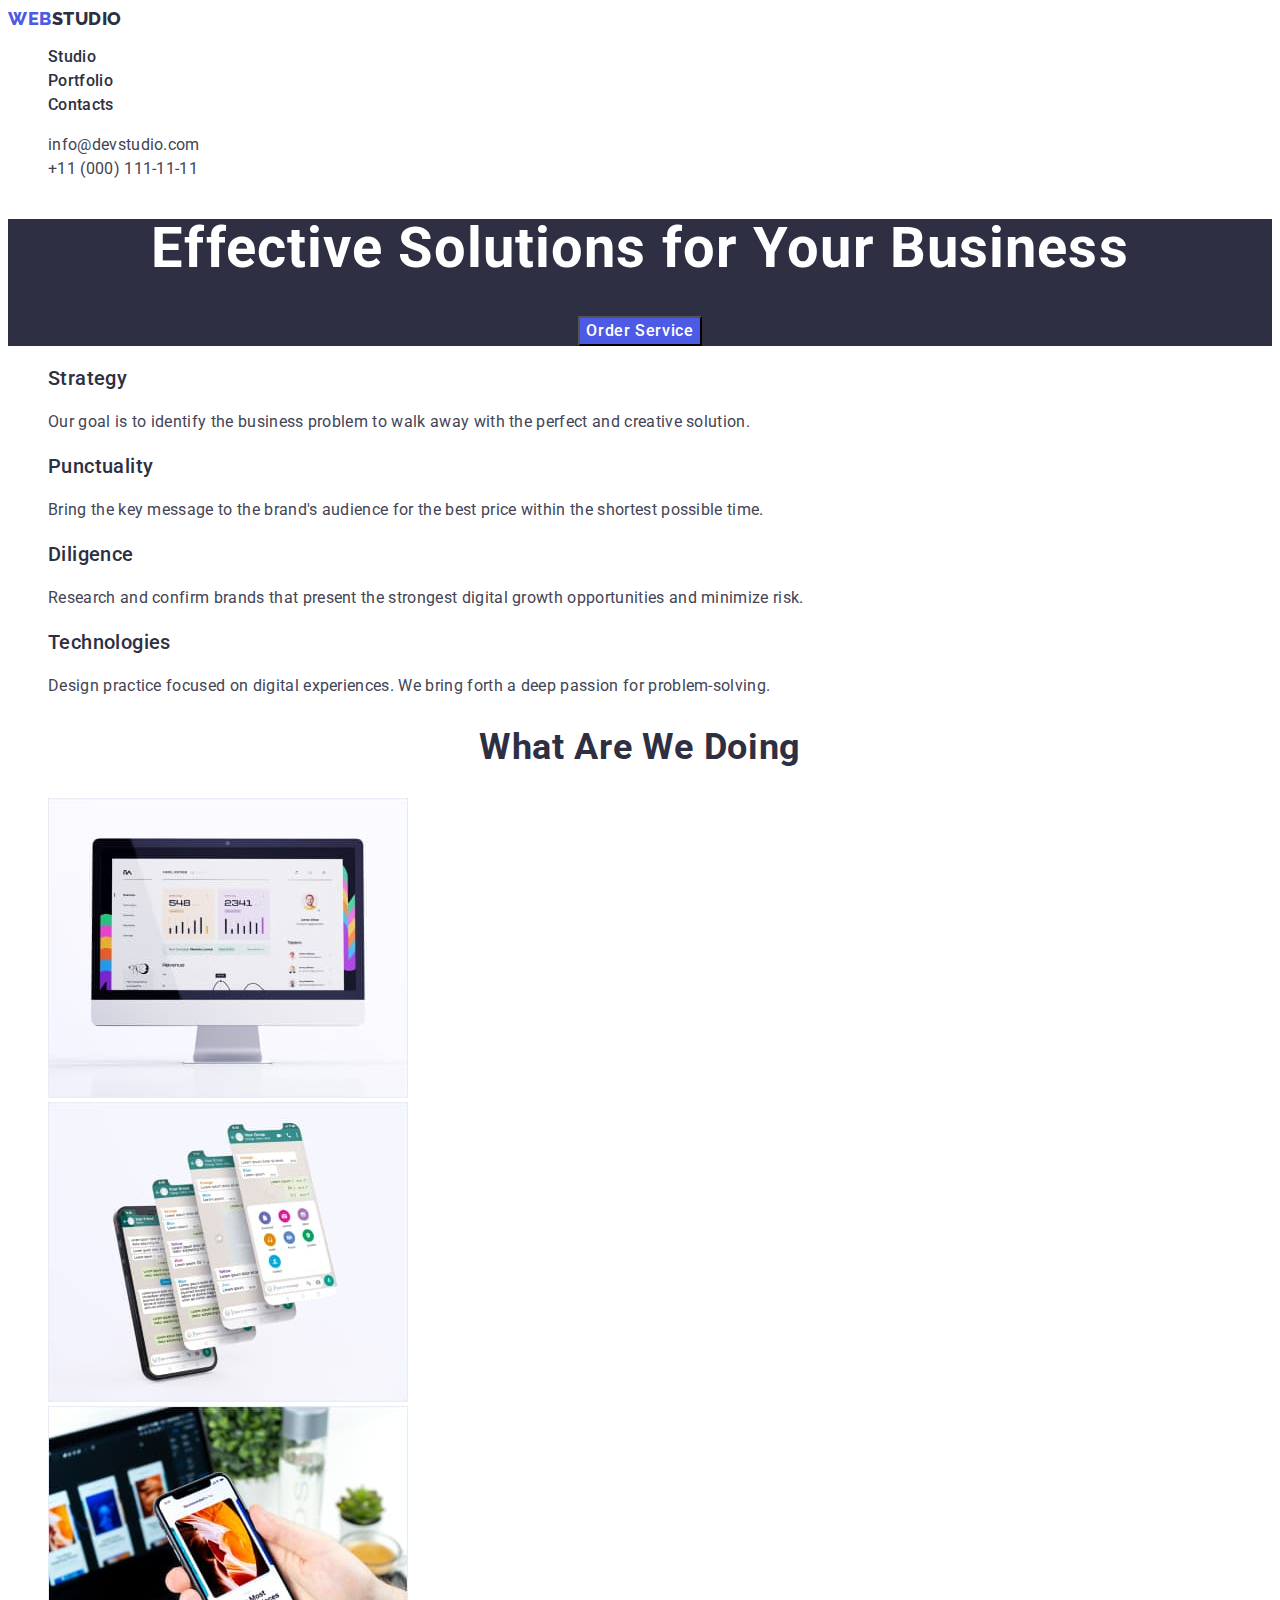
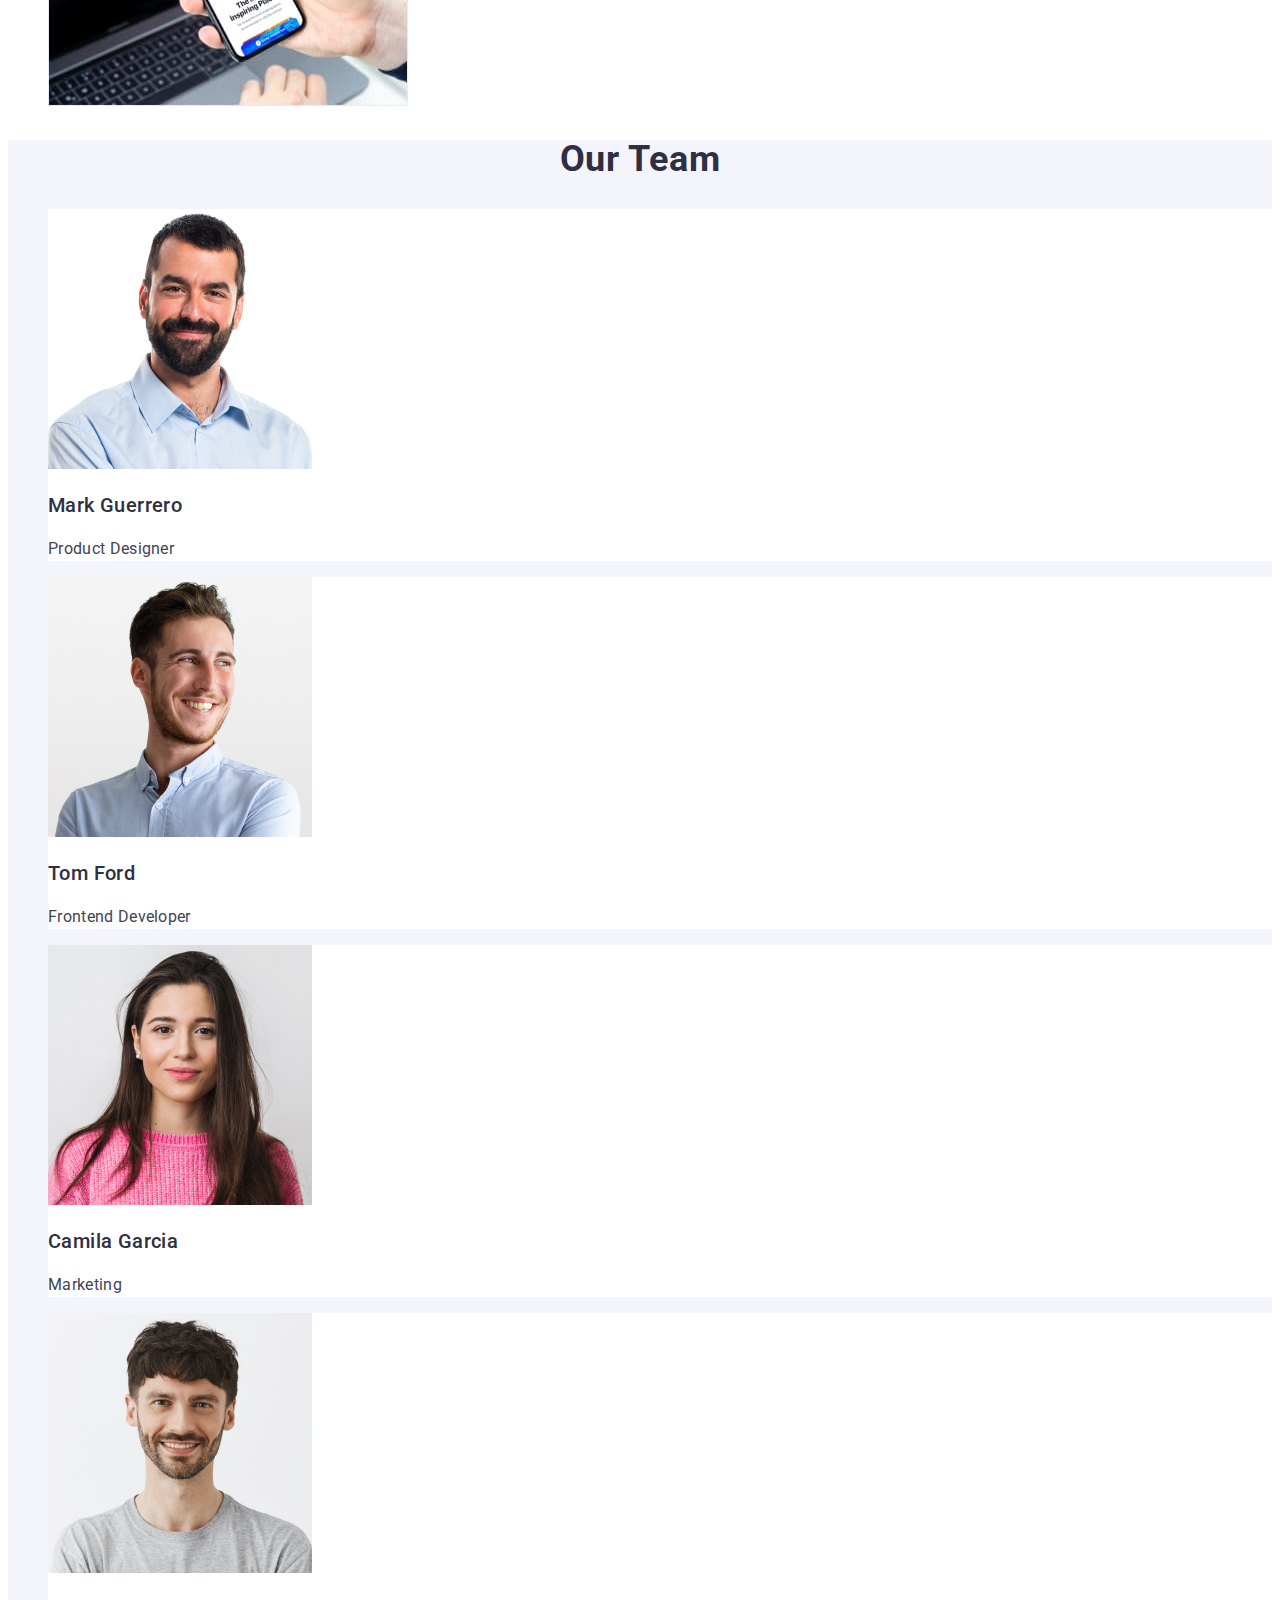
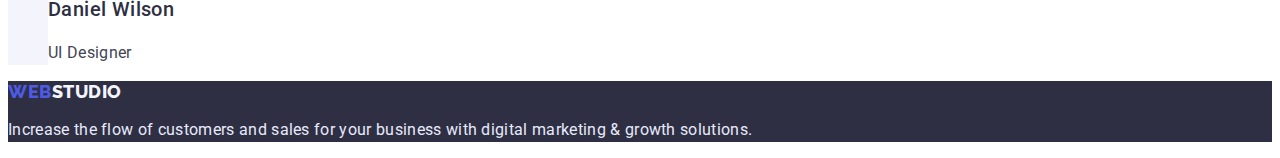
==== index.html @ 77f9d0ae "Initial commit" ====
<!DOCTYPE html>
<html lang="en">
  <head>
    <meta charset="UTF-8" />
    <meta http-equiv="X-UA-Compatible" content="IE=edge" />
    <meta name="viewport" content="width=device-width, initial-scale=1.0" />
    <title>WebStudio</title>
    <link rel="stylesheet" href="./css/styles.css" />
    <link rel="preconnect" href="https://fonts.googleapis.com" />
    <link rel="preconnect" href="https://fonts.gstatic.com" crossorigin />
    <link
      href="https://fonts.googleapis.com/css2?family=Raleway:wght@800&family=Roboto:wght@400;500;700;900&display=swap"
      rel="stylesheet"
    />
  </head>
  <body>
    <!-- Top line -->
    <header>
      <nav>
        <a href="./index.html" class="logo link"
          >Web<span class="decoration-color">Studio</span></a
        >
        <ul class="site-nav list">
          <li><a href="./index.html" class="link">Studio</a></li>
          <li>
            <a href="./portfolio.html" class="link">Portfolio</a>
          </li>
          <li><a href="" class="link">Contacts</a></li>
        </ul>
      </nav>
      <address class="contact">
        <ul class="contact-items list">
          <li>
            <a href="mailto:info@devstudio.com" class="contact-list link"
              >info@devstudio.com</a
            >
          </li>
          <li>
            <a href="tel:+110001111111" class="contact-list link"
              >+11 (000) 111-11-11</a
            >
          </li>
        </ul>
      </address>
    </header>
    <main>
      <!-- hero image -->
      <section class="hero-image">
        <h1 class="hero-text">Effective Solutions for Your Business</h1>
        <button type="button" class="button">Order Service</button>
      </section>
      <!-- Section 1 -->
      <section class="features">
        <h2 class="section-title" hidden>Features</h2>
        <ul class="list">
          <li>
            <h3 class="description-title">Strategy</h3>
            <p class="text">
              Our goal is to identify the business problem to walk away with the
              perfect and creative solution.
            </p>
          </li>
          <li>
            <h3 class="description-title">Punctuality</h3>
            <p class="text">
              Bring the key message to the brand's audience for the best price
              within the shortest possible time.
            </p>
          </li>
          <li>
            <h3 class="description-title">Diligence</h3>
            <p class="text">
              Research and confirm brands that present the strongest digital
              growth opportunities and minimize risk.
            </p>
          </li>
          <li>
            <h3 class="description-title">Technologies</h3>
            <p class="text">
              Design practice focused on digital experiences. We bring forth a
              deep passion for problem-solving.
            </p>
          </li>
        </ul>
      </section>
      <!-- Section 2 -->
      <section class="our-job">
        <h2 class="section-title">What are we doing</h2>
        <ul class="list">
          <li>
            <img src="./images/img1.jpg" alt="monitor screen" width="360" />
          </li>
          <li>
            <img src="./images/img2.jpg" alt="mobile tel screens" width="360" />
          </li>
          <li>
            <img src="./images/img3.jpg" alt="telephone in hand" width="360" />
          </li>
        </ul>
      </section>
      <!-- Section 3 -->
      <section class="our-team-section">
        <h2 class="section-title">Our Team</h2>
        <ul class="list">
          <li class="team-list-item">
            <img src="./images/team1.jpg" alt="Product Designer" width="264" />
            <h3 class="description-title">Mark Guerrero</h3>
            <p class="text">Product Designer</p>
          </li>
          <li class="team-list-item">
            <img
              src="./images/team2.jpg"
              alt="Frontend Developer"
              width="264"
            />
            <h3 class="description-title">Tom Ford</h3>
            <p class="text">Frontend Developer</p>
          </li>
          <li class="team-list-item">
            <img src="./images/team3.jpg" alt="Marketing" width="264" />
            <h3 class="description-title">Camila Garcia</h3>
            <p class="text">Marketing</p>
          </li>
          <li class="team-list-item">
            <img src="./images/team4.jpg" alt="UI Designer" width="264" />
            <h3 class="description-title">Daniel Wilson</h3>
            <p class="text">UI Designer</p>
          </li>
        </ul>
      </section>
    </main>
    <!-- Footer -->
    <footer class="footer">
      <a href="./index.html" class="logo link"
        >Web<span class="decoration-color-footer">Studio</span></a
      >
      <p class="footer-text">
        Increase the flow of customers and sales for your business with digital
        marketing & growth solutions.
      </p>
    </footer>
  </body>
</html>
---- css/styles.css ----
:root {
  --primery-text-color: #434455;
  --title-text-color: #2e2f42;
  --main-beckground-color: #e5e5e5;
  --dark-beckground-color: #2e2f42;
  --primery-brand: #4d5ae5;
  --accent: #e7e9fc;
  --white: #ffffff;
  --light: #f4f4fd;
  --pressed: #404bbf;
}

body {
  background-color: var(--white);
  color: var(--primery-text-color);
  font-family: "Roboto", sans-serif;
  font-size: 16px;
}

.list {
  list-style: none;
}

.link {
  text-decoration: none;
}

.text {
  color: var(--primery-text-color);
  line-height: 1.5;
  letter-spacing: 0.02em;
}

/* header */
.logo {
  font-family: "Raleway", sans-serif;
  font-style: normal;
  font-weight: 800;
  font-size: 18px;
  line-height: 1.17;
  letter-spacing: 0.03em;
  text-transform: uppercase;
  color: var(--primery-brand);
}

.decoration-color {
  color: var(--title-text-color);
}

.site-nav {
  font-weight: 500;
  line-height: 1.5;
  letter-spacing: 0.02em;
}

.site-nav .link {
  color: var(--title-text-color);
}

.site-nav .link:hover,
.site-nav .link:focus {
  color: var(--pressed);
}

.contact {
  font-style: normal;
}

.contact-list {
  color: var(--primery-text-color);
  line-height: 1.5;
  letter-spacing: 0.02em;
}

.contact-items .link:hover,
.contact-items .link:focus {
  color: var(--pressed);
}

/* hero image */
.hero-image {
  background-color: var(--dark-beckground-color);
  color: var(--white);
  text-align: center;
}

.hero-text {
  font-size: 56px;
  line-height: 1.07;
  text-align: center;
  letter-spacing: 0.02em;
}

/* button */
.button {
  color: var(--white);
  background-color: var(--primery-brand);
  font-family: "Roboto", sans-serif;
  font-weight: 500;
  font-size: 16px;
  line-height: 1.5;
  letter-spacing: 0.04em;
  cursor: pointer;
}

.button:hover,
.button:focus {
  background-color: var(--pressed);
  color: var(--white);
}

.button-portfolio {
  color: var(--primery-brand);
  background-color: var(--light);
  font-family: "Roboto", sans-serif;
  font-weight: 500;
  font-size: 16px;
  line-height: 1.5;
  letter-spacing: 0.04em;
  cursor: pointer;
}

.button-portfolio:hover,
.button-portfolio:focus {
  background-color: var(--pressed);
  color: var(--white);
}

/* .button.primery {
  color: var(--white);
  background-color: var(--pressed);
}

.button.secondary {
  color: var(--primery-brand);
  background-color: var(--light);
} */

/* section 1 */
.description-title {
  font-weight: 500;
  color: var(--title-text-color);
  font-size: 20px;
  line-height: 1.2;
  letter-spacing: 0.02em;
}

/* section 2 */
.section-title {
  font-size: 36px;
  line-height: 1.11;
  text-align: center;
  letter-spacing: 0.02em;
  text-transform: capitalize;
  color: var(--title-text-color);
}

/* section 3 */
.our-team-section {
  background-color: var(--light);
}

.team-list-item {
  background-color: var(--white);
}

/* footer */
.footer {
  background-color: var(--dark-beckground-color);
  color: var(--accent);
}

.decoration-color-footer {
  color: #f4f4fd;
}

.footer-text {
  line-height: 1.5;
  letter-spacing: 0.02em;
}
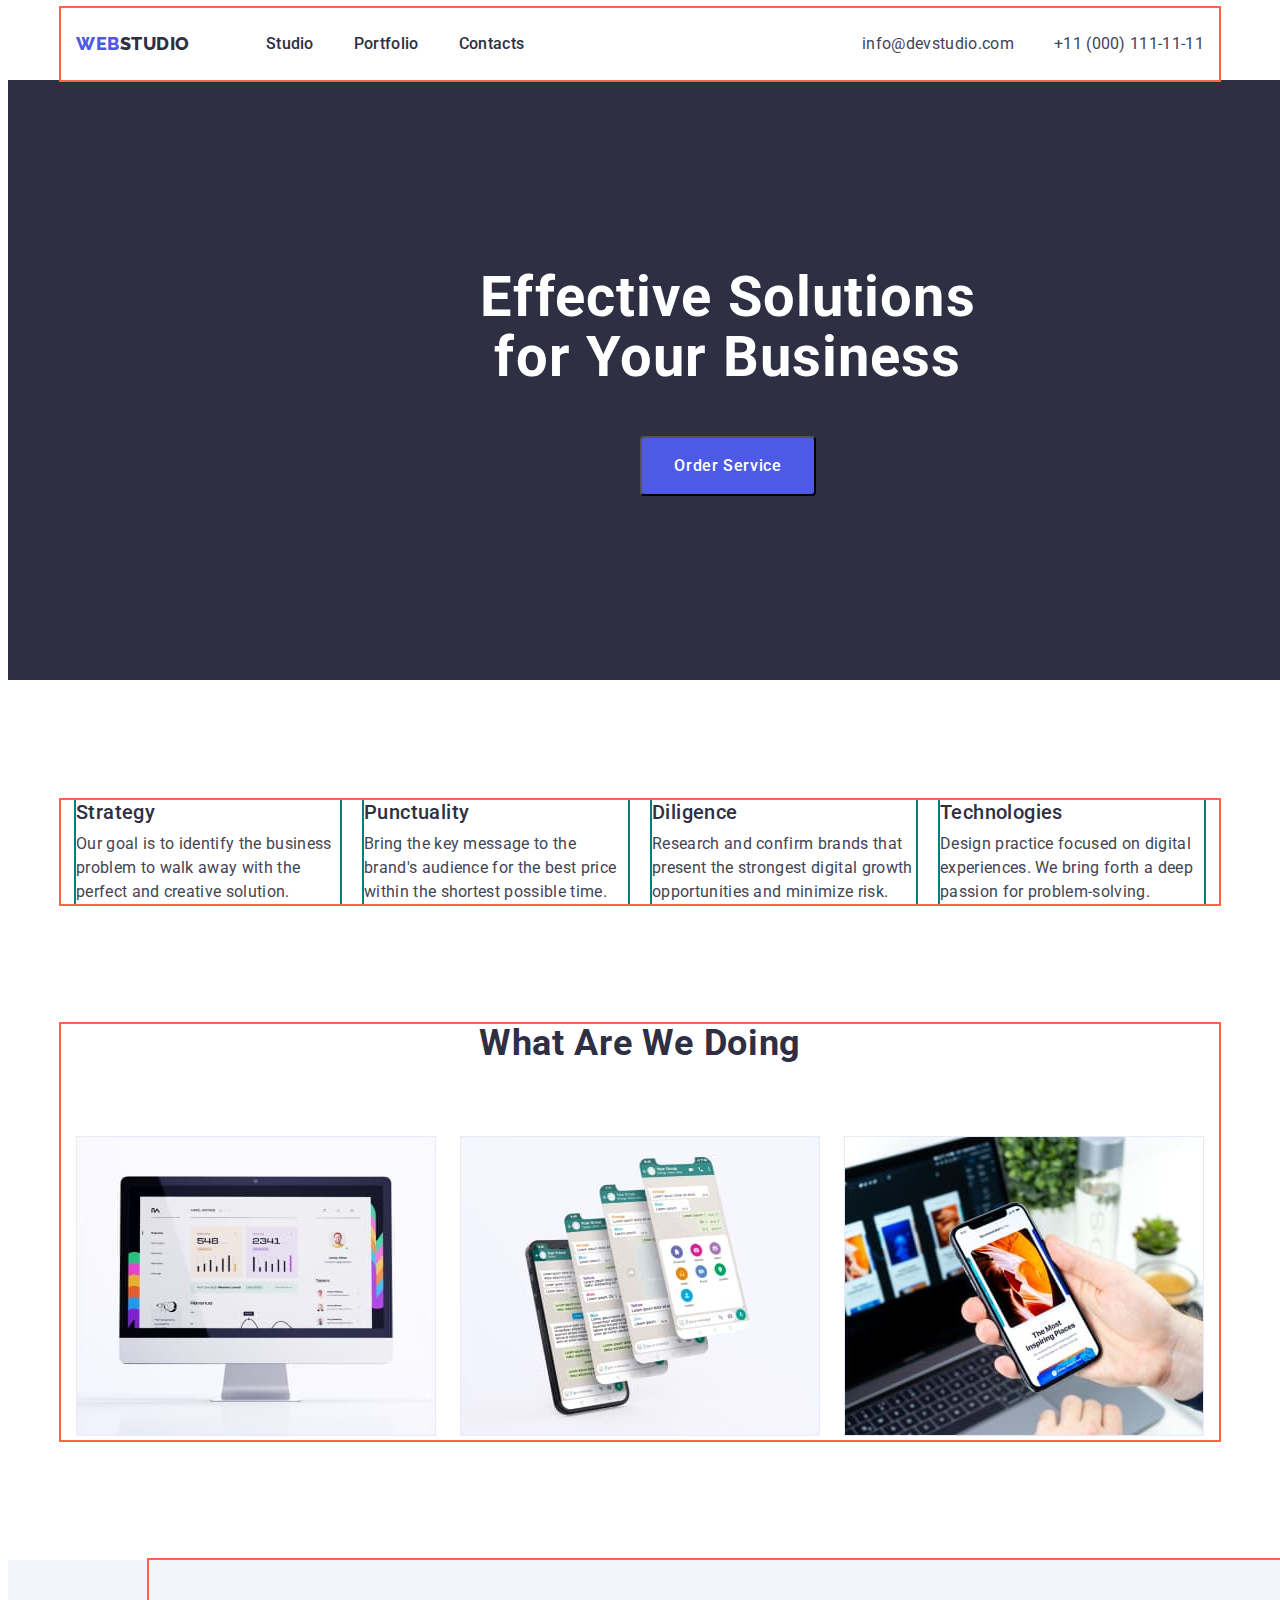
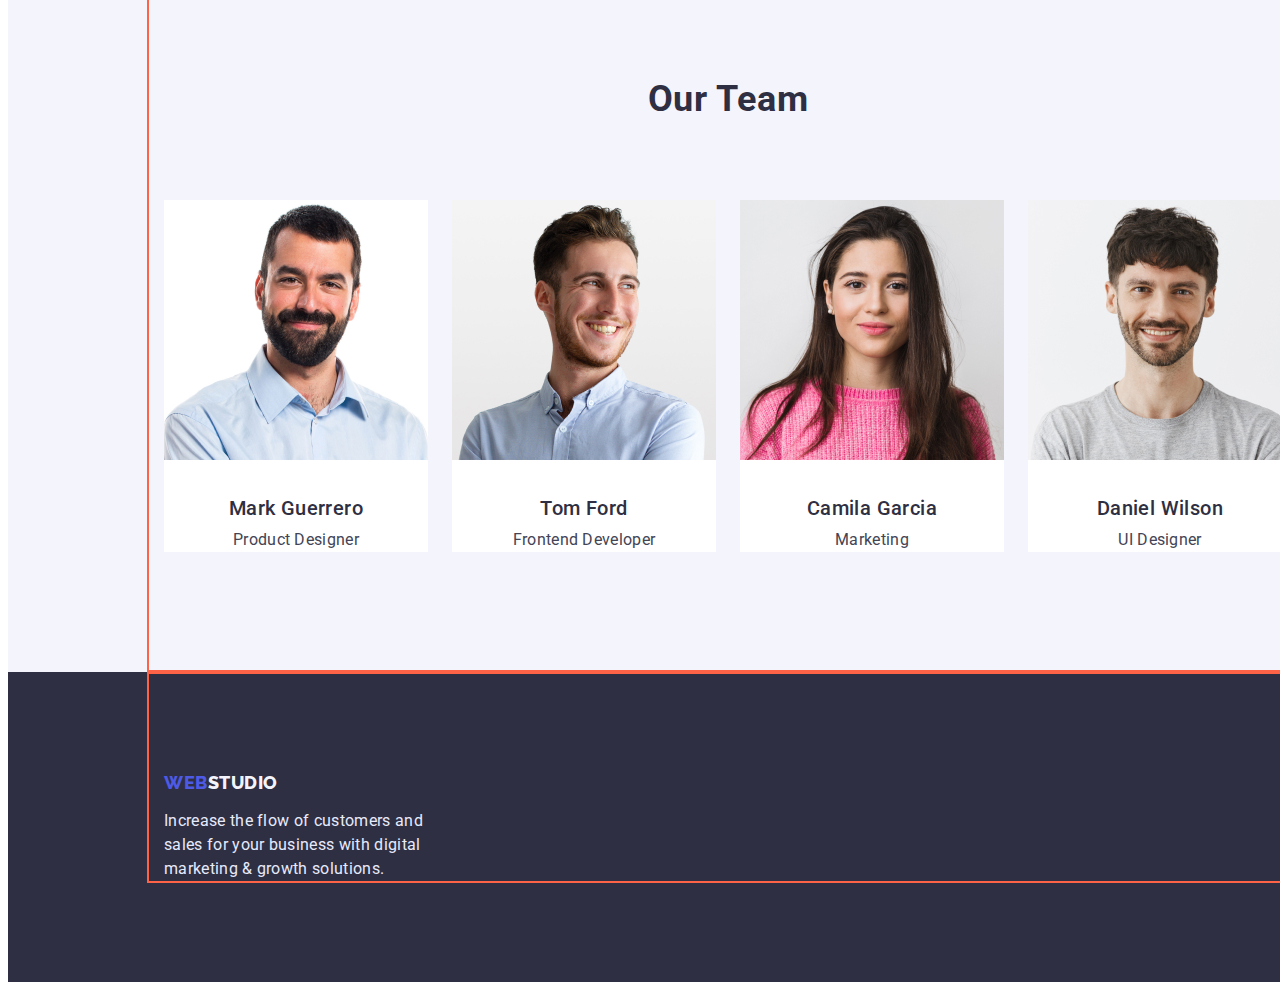
==== commit 085a02e6: "Update webstudio css" ====
--- a/index.html
+++ b/index.html
@@ -5,43 +5,59 @@
     <meta http-equiv="X-UA-Compatible" content="IE=edge" />
     <meta name="viewport" content="width=device-width, initial-scale=1.0" />
     <title>WebStudio</title>
-    <link rel="stylesheet" href="./css/styles.css" />
     <link rel="preconnect" href="https://fonts.googleapis.com" />
     <link rel="preconnect" href="https://fonts.gstatic.com" crossorigin />
     <link
       href="https://fonts.googleapis.com/css2?family=Raleway:wght@800&family=Roboto:wght@400;500;700;900&display=swap"
       rel="stylesheet"
     />
+    <link
+      rel="stylesheet"
+      href="https://cdnjs.cloudflare.com/ajax/libs/modern-normalize/1.1.0/modern-normalize.min.css"
+      integrity="sha512-wpPYUAdjBVSE4KJnH1VR1HeZfpl1ub8YT/NKx4PuQ5NmX2tKuGu6U/JRp5y+Y8XG2tV+wKQpNHVUX03MfMFn9Q=="
+      crossorigin="anonymous"
+      referrerpolicy="no-referrer"
+    />
+    <link rel="stylesheet" href="./css/styles.css" />
   </head>
   <body>
     <!-- Top line -->
     <header>
-      <nav>
-        <a href="./index.html" class="logo link"
-          >Web<span class="decoration-color">Studio</span></a
-        >
-        <ul class="site-nav list">
-          <li><a href="./index.html" class="link">Studio</a></li>
-          <li>
-            <a href="./portfolio.html" class="link">Portfolio</a>
-          </li>
-          <li><a href="" class="link">Contacts</a></li>
-        </ul>
-      </nav>
-      <address class="contact">
-        <ul class="contact-items list">
-          <li>
-            <a href="mailto:info@devstudio.com" class="contact-list link"
-              >info@devstudio.com</a
+      <div class="container">
+        <div class="nav-box">
+          <nav class="navigation">
+            <a href="./index.html" class="logo link"
+              >Web<span class="decoration-color">Studio</span></a
             >
-          </li>
-          <li>
-            <a href="tel:+110001111111" class="contact-list link"
-              >+11 (000) 111-11-11</a
-            >
-          </li>
-        </ul>
-      </address>
+            <ul class="site-nav list">
+              <li class="site-nav-item">
+                <a href="./index.html" class="link">Studio</a>
+              </li>
+              <li class="site-nav-item">
+                <a href="./portfolio.html" class="link">Portfolio</a>
+              </li>
+              <li class="site-nav-item">
+                <a href="" class="link">Contacts</a>
+              </li>
+            </ul>
+          </nav>
+
+          <address class="contact">
+            <ul class="contact-list list">
+              <li class="contact-item">
+                <a href="mailto:info@devstudio.com" class="contact-list link"
+                  >info@devstudio.com</a
+                >
+              </li>
+              <li class="contact-item">
+                <a href="tel:+110001111111" class="contact-list link"
+                  >+11 (000) 111-11-11</a
+                >
+              </li>
+            </ul>
+          </address>
+        </div>
+      </div>
     </header>
     <main>
       <!-- hero image -->
@@ -51,93 +67,113 @@
       </section>
       <!-- Section 1 -->
       <section class="features">
-        <h2 class="section-title" hidden>Features</h2>
-        <ul class="list">
-          <li>
-            <h3 class="description-title">Strategy</h3>
-            <p class="text">
-              Our goal is to identify the business problem to walk away with the
-              perfect and creative solution.
-            </p>
-          </li>
-          <li>
-            <h3 class="description-title">Punctuality</h3>
-            <p class="text">
-              Bring the key message to the brand's audience for the best price
-              within the shortest possible time.
-            </p>
-          </li>
-          <li>
-            <h3 class="description-title">Diligence</h3>
-            <p class="text">
-              Research and confirm brands that present the strongest digital
-              growth opportunities and minimize risk.
-            </p>
-          </li>
-          <li>
-            <h3 class="description-title">Technologies</h3>
-            <p class="text">
-              Design practice focused on digital experiences. We bring forth a
-              deep passion for problem-solving.
-            </p>
-          </li>
-        </ul>
+        <div class="container">
+          <h2 class="section-title" hidden>Features</h2>
+          <ul class="features-list list">
+            <li class="features-item">
+              <h3 class="description-title">Strategy</h3>
+              <p class="features-text text">
+                Our goal is to identify the business problem to walk away with
+                the perfect and creative solution.
+              </p>
+            </li>
+            <li class="features-item">
+              <h3 class="description-title">Punctuality</h3>
+              <p class="features-text text">
+                Bring the key message to the brand's audience for the best price
+                within the shortest possible time.
+              </p>
+            </li>
+            <li class="features-item">
+              <h3 class="description-title">Diligence</h3>
+              <p class="features-text text">
+                Research and confirm brands that present the strongest digital
+                growth opportunities and minimize risk.
+              </p>
+            </li>
+            <li class="features-item">
+              <h3 class="description-title">Technologies</h3>
+              <p class="features-text text">
+                Design practice focused on digital experiences. We bring forth a
+                deep passion for problem-solving.
+              </p>
+            </li>
+          </ul>
+        </div>
       </section>
       <!-- Section 2 -->
       <section class="our-job">
-        <h2 class="section-title">What are we doing</h2>
-        <ul class="list">
-          <li>
-            <img src="./images/img1.jpg" alt="monitor screen" width="360" />
-          </li>
-          <li>
-            <img src="./images/img2.jpg" alt="mobile tel screens" width="360" />
-          </li>
-          <li>
-            <img src="./images/img3.jpg" alt="telephone in hand" width="360" />
-          </li>
-        </ul>
+        <div class="container">
+          <h2 class="job section-title">What are we doing</h2>
+          <ul class="our-job-list list">
+            <li class="our-job-item">
+              <img src="./images/img1.jpg" alt="monitor screen" width="360" />
+            </li>
+            <li class="our-job-item">
+              <img
+                src="./images/img2.jpg"
+                alt="mobile tel screens"
+                width="360"
+              />
+            </li>
+            <li class="our-job-item">
+              <img
+                src="./images/img3.jpg"
+                alt="telephone in hand"
+                width="360"
+              />
+            </li>
+          </ul>
+        </div>
       </section>
       <!-- Section 3 -->
       <section class="our-team-section">
-        <h2 class="section-title">Our Team</h2>
-        <ul class="list">
-          <li class="team-list-item">
-            <img src="./images/team1.jpg" alt="Product Designer" width="264" />
-            <h3 class="description-title">Mark Guerrero</h3>
-            <p class="text">Product Designer</p>
-          </li>
-          <li class="team-list-item">
-            <img
-              src="./images/team2.jpg"
-              alt="Frontend Developer"
-              width="264"
-            />
-            <h3 class="description-title">Tom Ford</h3>
-            <p class="text">Frontend Developer</p>
-          </li>
-          <li class="team-list-item">
-            <img src="./images/team3.jpg" alt="Marketing" width="264" />
-            <h3 class="description-title">Camila Garcia</h3>
-            <p class="text">Marketing</p>
-          </li>
-          <li class="team-list-item">
-            <img src="./images/team4.jpg" alt="UI Designer" width="264" />
-            <h3 class="description-title">Daniel Wilson</h3>
-            <p class="text">UI Designer</p>
-          </li>
-        </ul>
+        <div class="container">
+          <h2 class="team section-title">Our Team</h2>
+          <ul class="team-list list">
+            <li class="team-list-item">
+              <img
+                src="./images/team1.jpg"
+                alt="Product Designer"
+                width="264"
+              />
+              <h3 class="team-item description-title">Mark Guerrero</h3>
+              <p class="text">Product Designer</p>
+            </li>
+            <li class="team-list-item">
+              <img
+                src="./images/team2.jpg"
+                alt="Frontend Developer"
+                width="264"
+              />
+              <h3 class="team-item description-title">Tom Ford</h3>
+              <p class="text">Frontend Developer</p>
+            </li>
+            <li class="team-list-item">
+              <img src="./images/team3.jpg" alt="Marketing" width="264" />
+              <h3 class="team-item description-title">Camila Garcia</h3>
+              <p class="text">Marketing</p>
+            </li>
+            <li class="team-list-item">
+              <img src="./images/team4.jpg" alt="UI Designer" width="264" />
+              <h3 class="team-item description-title">Daniel Wilson</h3>
+              <p class="text">UI Designer</p>
+            </li>
+          </ul>
+        </div>
       </section>
     </main>
     <!-- Footer -->
     <footer class="footer">
-      <a href="./index.html" class="logo link"
-        >Web<span class="decoration-color-footer">Studio</span></a
-      >
-      <p class="footer-text">
-        Increase the flow of customers and sales for your business with digital
-        marketing & growth solutions.
-      </p>
+      <div class="container">
+        <a href="./index.html" class="logo link footer-logo"
+          >Web<span class="decoration-color-footer">Studio</span></a
+        >
+        <p class="footer-text">
+          Increase the flow of customers and sales for your business with
+          digital marketing & growth solutions.
+        </p>
+      </div>
     </footer>
   </body>
 </html>
--- a/css/styles.css
+++ b/css/styles.css
@@ -10,6 +10,15 @@
   --pressed: #404bbf;
 }
 
+html {
+  box-sizing: border-box;
+}
+*,
+*::before,
+*::after {
+  box-sizing: border-box;
+}
+
 body {
   background-color: var(--white);
   color: var(--primery-text-color);
@@ -17,6 +26,16 @@
   font-size: 16px;
 }
 
+h1,
+h2,
+h3,
+h4,
+p,
+ul {
+  margin: 0;
+  padding: 0;
+}
+
 .list {
   list-style: none;
 }
@@ -32,6 +51,19 @@
 }
 
 /* header */
+.container {
+  width: 1158px;
+  margin-left: auto;
+  margin-right: auto;
+  padding: 0 15px;
+
+  outline: 2px solid tomato;
+}
+
+.nav-box {
+  display: flex;
+}
+
 .logo {
   font-family: "Raleway", sans-serif;
   font-style: normal;
@@ -43,17 +75,41 @@
   color: var(--primery-brand);
 }
 
+.navigation {
+  display: flex;
+  align-items: center;
+}
+
 .decoration-color {
   color: var(--title-text-color);
 }
 
 .site-nav {
+  display: flex;
+  margin-left: 76px;
+
   font-weight: 500;
   line-height: 1.5;
   letter-spacing: 0.02em;
 }
 
+/* .site-nav .site-nav-item {
+  margin-right: 40px;
+} */
+
+/* .site-nav .site-nav-item:not(:last-child) {
+  margin-right: 40px;
+} */
+
+.site-nav .site-nav-item + .site-nav-item {
+  margin-left: 40px;
+}
+
 .site-nav .link {
+  display: block;
+  padding-top: 24px;
+  padding-bottom: 24px;
+
   color: var(--title-text-color);
 }
 
@@ -63,28 +119,51 @@
 }
 
 .contact {
+  margin-left: auto;
+
   font-style: normal;
 }
 
 .contact-list {
+  display: flex;
+
   color: var(--primery-text-color);
   line-height: 1.5;
   letter-spacing: 0.02em;
 }
 
-.contact-items .link:hover,
-.contact-items .link:focus {
+.contact-list .contact-item + .contact-item {
+  margin-left: 40px;
+}
+
+.contact-list .link {
+  display: block;
+  padding-top: 24px;
+  padding-bottom: 24px;
+}
+
+.contact-list .link:hover,
+.contact-list .link:focus {
   color: var(--pressed);
 }
 
 /* hero image */
 .hero-image {
+  width: 1440px;
+  height: 600px;
+  margin-right: auto;
+  margin-left: auto;
+
   background-color: var(--dark-beckground-color);
   color: var(--white);
   text-align: center;
 }
 
 .hero-text {
+  padding-right: 472px;
+  padding-left: 472px;
+  padding-top: 188px;
+
   font-size: 56px;
   line-height: 1.07;
   text-align: center;
@@ -93,6 +172,11 @@
 
 /* button */
 .button {
+  border-radius: 4px;
+  padding: 16px 32px;
+  margin-top: 48px;
+  min-width: 169px;
+
   color: var(--white);
   background-color: var(--primery-brand);
   font-family: "Roboto", sans-serif;
@@ -137,7 +221,27 @@
 } */
 
 /* section 1 */
+
+.features-list {
+  display: flex;
+  justify-content: space-between;
+  margin-top: 120px;
+}
+
+.features-list > .features-item {
+  flex-basis: calc((100% - 72px) / 4);
+}
+/* .features-list > .features-item + .features-item {
+  margin-left: 24px;
+  /* flex-basis: calc(100% / 4 -24px); */
+
+.features-item {
+  outline: 2px solid teal;
+}
+
 .description-title {
+  margin-bottom: 8px;
+
   font-weight: 500;
   color: var(--title-text-color);
   font-size: 20px;
@@ -155,26 +259,77 @@
   color: var(--title-text-color);
 }
 
+.job {
+  margin-top: 120px;
+}
+
+.our-job-list {
+  display: flex;
+  margin-top: 72px;
+  justify-content: space-between;
+}
+
+.our-job-list > .our-job-item {
+  flex-basis: calc((100% - 48px) / 3);
+  /* flex-basis: calc(100% / 3 -24px); */
+}
+
 /* section 3 */
 .our-team-section {
+  width: 1440px;
+  margin-right: auto;
+  margin-left: auto;
+
   background-color: var(--light);
 }
 
+.team {
+  margin-top: 120px;
+  padding-top: 120px;
+}
+
+.team-list {
+  display: flex;
+  justify-content: space-between;
+  margin-top: 72px;
+  padding-bottom: 120px;
+}
+
 .team-list-item {
+  text-align: center;
+  margin-top: 8px;
+
   background-color: var(--white);
+}
+
+.team-item {
+  margin-top: 32px;
 }
 
 /* footer */
 .footer {
+  width: 1440px;
+  height: 310px;
+  margin-right: auto;
+  margin-left: auto;
+
   background-color: var(--dark-beckground-color);
   color: var(--accent);
 }
 
 .decoration-color-footer {
-  color: #f4f4fd;
+  color: var(--light);
+}
+
+.footer-logo {
+  display: block;
+  padding-top: 100px;
 }
 
 .footer-text {
-  line-height: 1.5;
-  letter-spacing: 0.02em;
-}
+  margin-top: 16px;
+  width: 264px;
+
+  line-height: 1.5;
+  letter-spacing: 0.02em;
+}
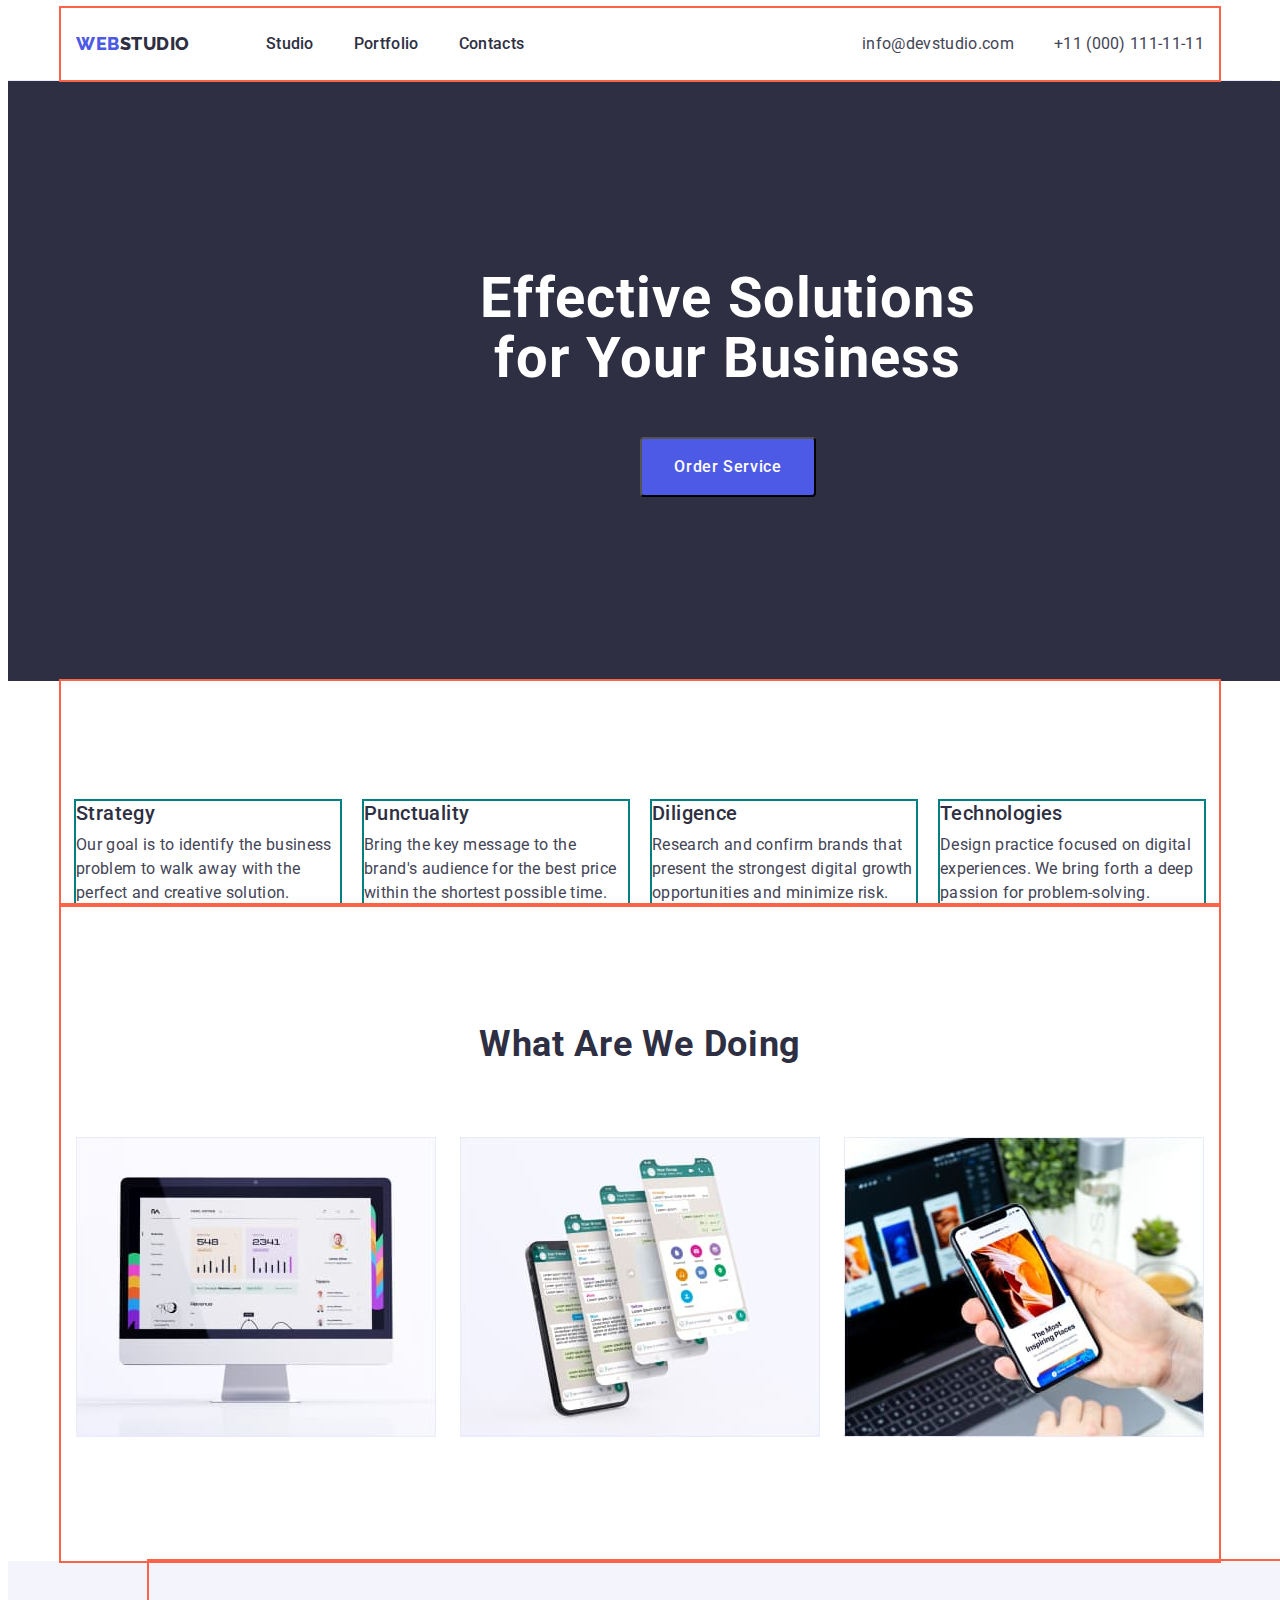
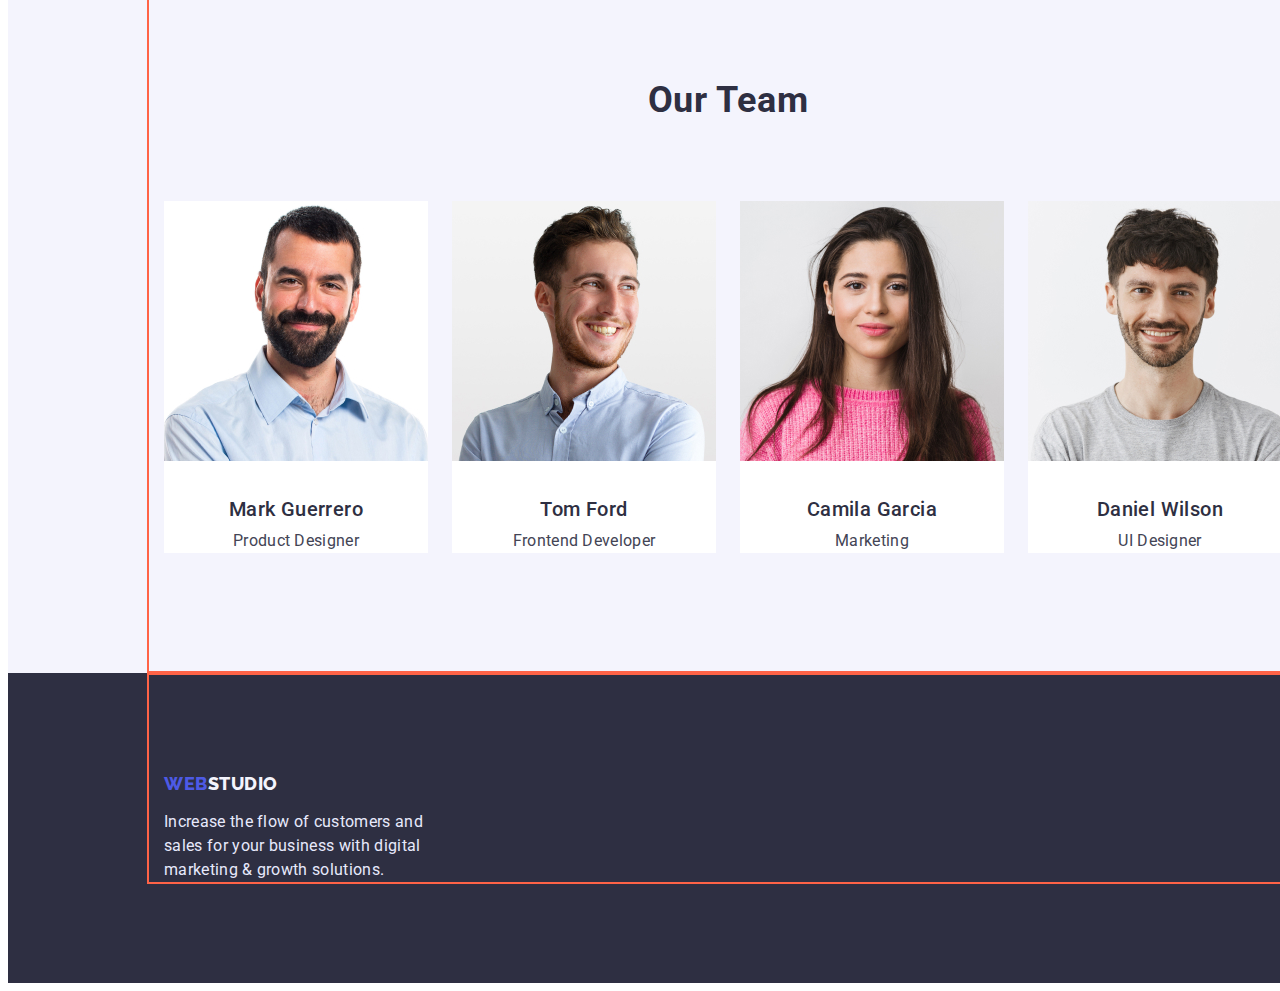
==== commit f00d6b70: "Update css and index" ====
--- a/index.html
+++ b/index.html
@@ -22,7 +22,7 @@
   </head>
   <body>
     <!-- Top line -->
-    <header>
+    <header class="top-line">
       <div class="container">
         <div class="nav-box">
           <nav class="navigation">
--- a/css/styles.css
+++ b/css/styles.css
@@ -51,6 +51,10 @@
 }
 
 /* header */
+.top-line {
+  border-bottom: 1px solid #e7e9fc;
+}
+
 .container {
   width: 1158px;
   margin-left: auto;
@@ -225,7 +229,7 @@
 .features-list {
   display: flex;
   justify-content: space-between;
-  margin-top: 120px;
+  padding-top: 120px;
 }
 
 .features-list > .features-item {
@@ -260,12 +264,13 @@
 }
 
 .job {
-  margin-top: 120px;
+  padding-top: 120px;
 }
 
 .our-job-list {
   display: flex;
   margin-top: 72px;
+  padding-bottom: 120px;
   justify-content: space-between;
 }
 
@@ -284,7 +289,6 @@
 }
 
 .team {
-  margin-top: 120px;
   padding-top: 120px;
 }
 
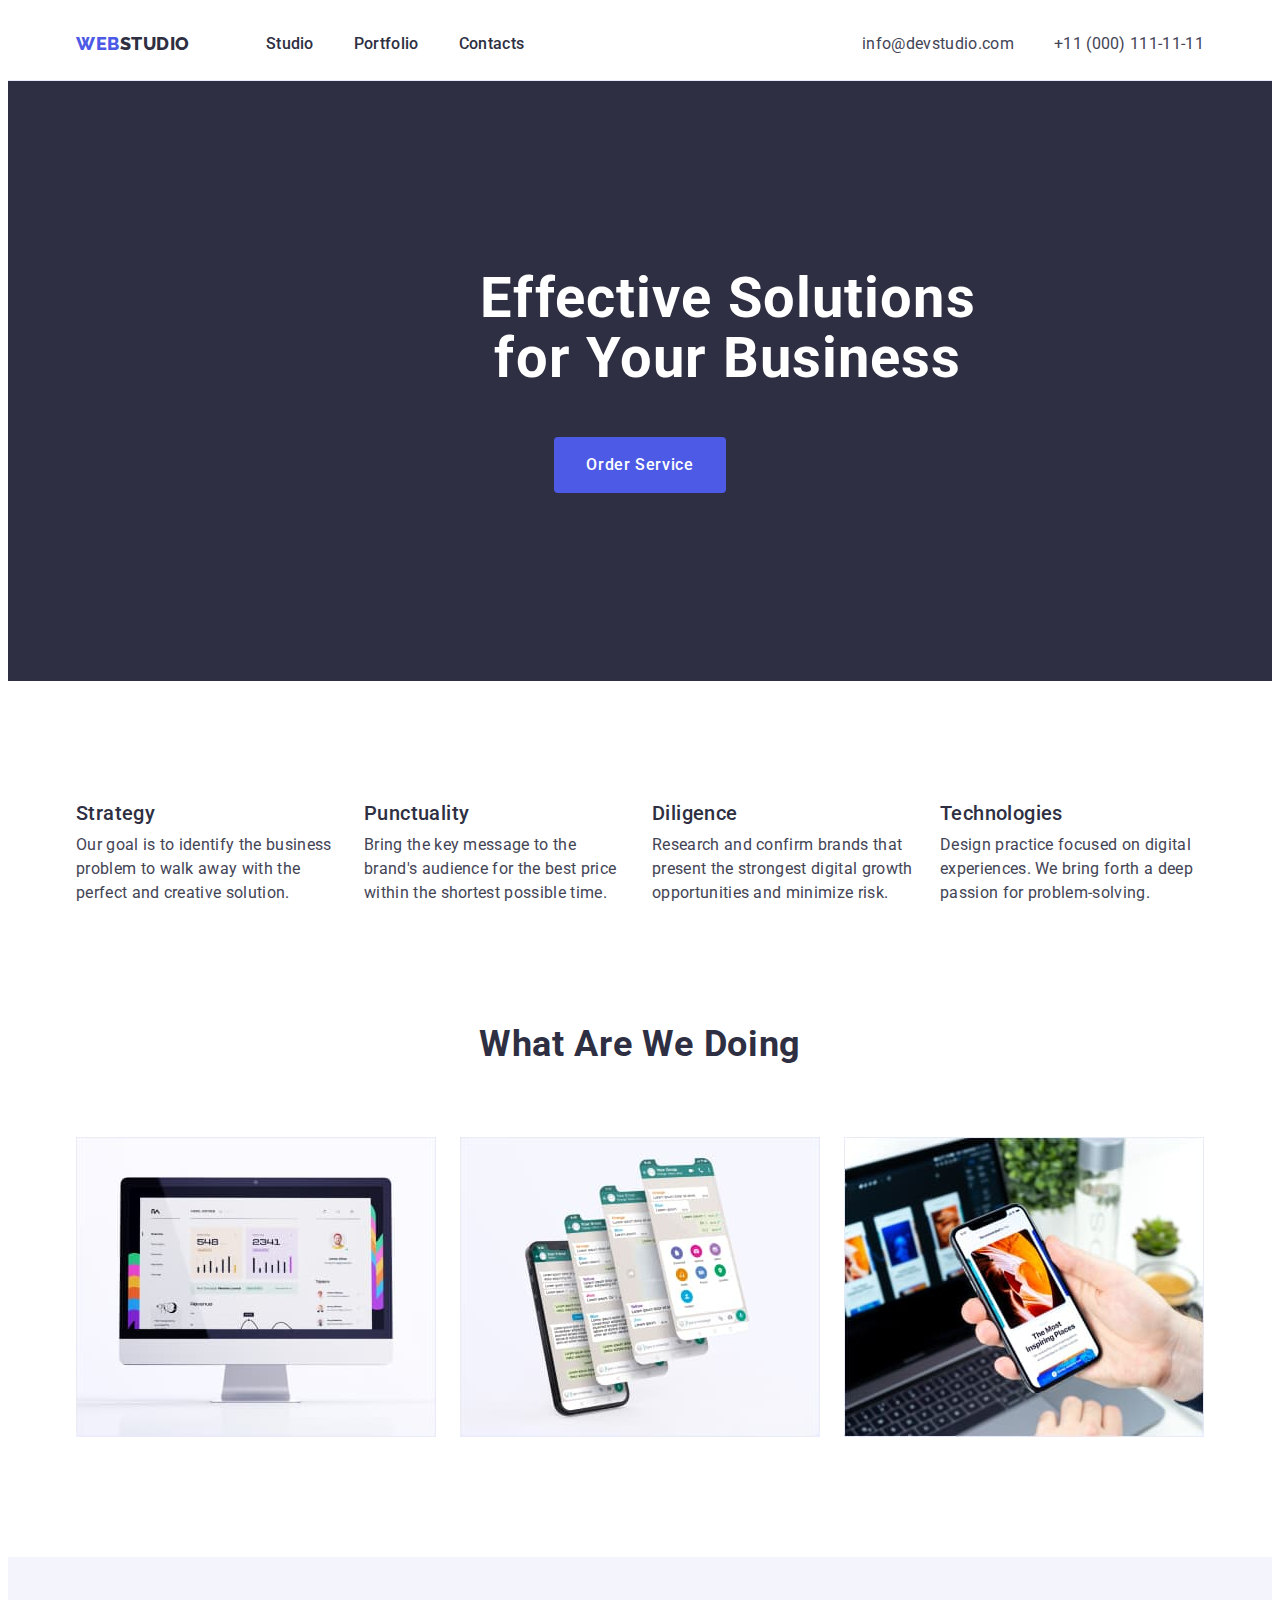
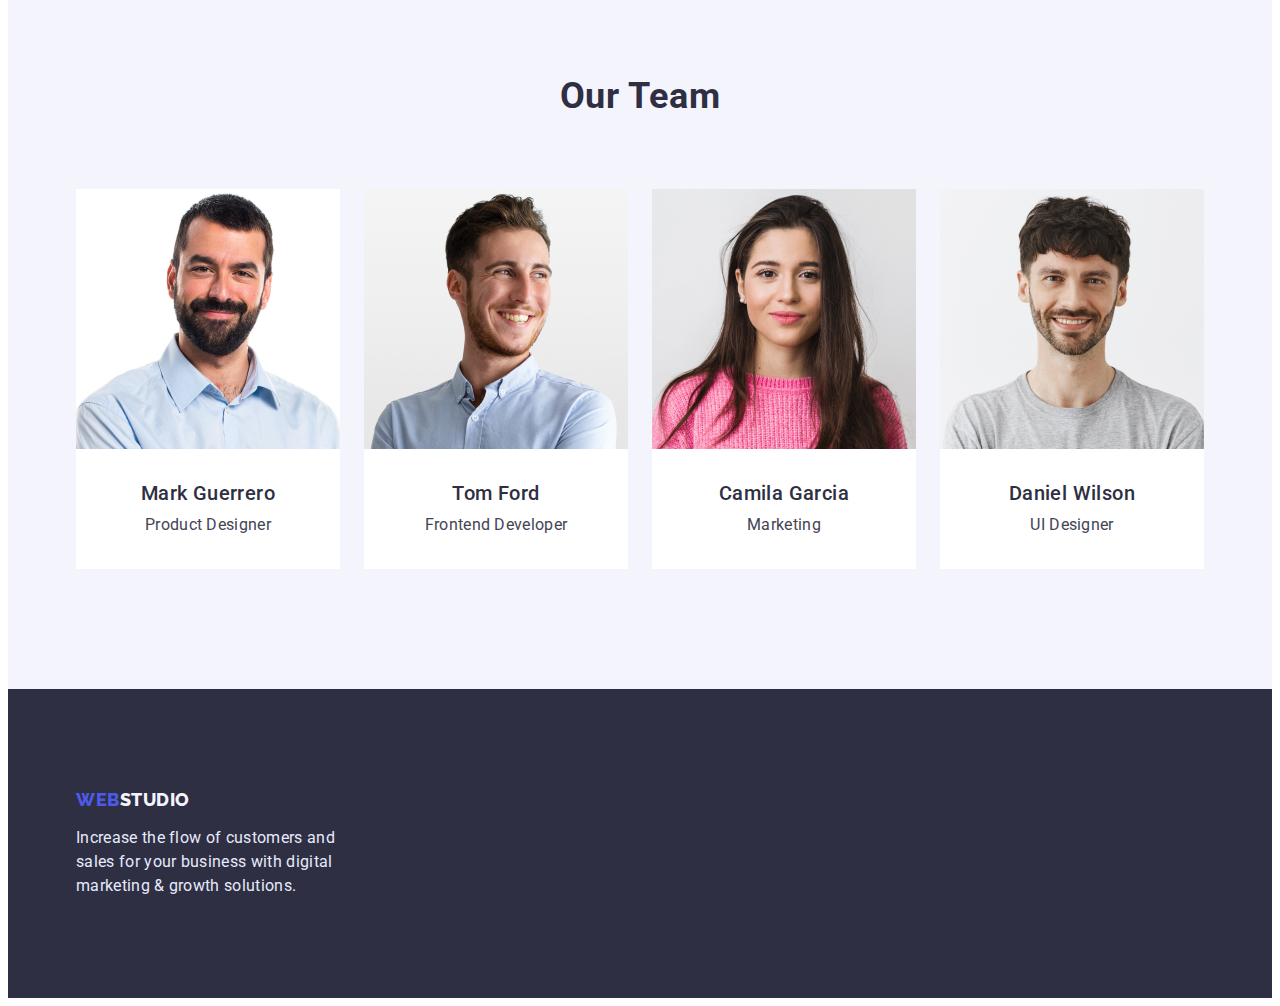
==== commit aa649dd3: "Corrected HW03" ====
--- a/index.html
+++ b/index.html
@@ -68,7 +68,7 @@
       <!-- Section 1 -->
       <section class="features">
         <div class="container">
-          <h2 class="section-title" hidden>Features</h2>
+          <h2 class="features-title section-title">Features</h2>
           <ul class="features-list list">
             <li class="features-item">
               <h3 class="description-title">Strategy</h3>
@@ -166,7 +166,7 @@
     <!-- Footer -->
     <footer class="footer">
       <div class="container">
-        <a href="./index.html" class="logo link footer-logo"
+        <a href="./index.html" class="logo link"
           >Web<span class="decoration-color-footer">Studio</span></a
         >
         <p class="footer-text">
--- a/css/styles.css
+++ b/css/styles.css
@@ -8,6 +8,8 @@
   --white: #ffffff;
   --light: #f4f4fd;
   --pressed: #404bbf;
+
+  --card-set-gap: 24px;
 }
 
 html {
@@ -36,6 +38,12 @@
   padding: 0;
 }
 
+img {
+  display: block;
+  max-width: 100%;
+  height: auto;
+}
+
 .list {
   list-style: none;
 }
@@ -55,13 +63,12 @@
   border-bottom: 1px solid #e7e9fc;
 }
 
+/* outline: 2px solid tomato; */
+
 .container {
   width: 1158px;
-  margin-left: auto;
-  margin-right: auto;
+  margin: 0 auto;
   padding: 0 15px;
-
-  outline: 2px solid tomato;
 }
 
 .nav-box {
@@ -97,14 +104,6 @@
   letter-spacing: 0.02em;
 }
 
-/* .site-nav .site-nav-item {
-  margin-right: 40px;
-} */
-
-/* .site-nav .site-nav-item:not(:last-child) {
-  margin-right: 40px;
-} */
-
 .site-nav .site-nav-item + .site-nav-item {
   margin-left: 40px;
 }
@@ -153,10 +152,8 @@
 
 /* hero image */
 .hero-image {
-  width: 1440px;
-  height: 600px;
-  margin-right: auto;
-  margin-left: auto;
+  margin: 0 auto;
+  padding: 188px 472px;
 
   background-color: var(--dark-beckground-color);
   color: var(--white);
@@ -164,9 +161,8 @@
 }
 
 .hero-text {
-  padding-right: 472px;
-  padding-left: 472px;
-  padding-top: 188px;
+  width: 496px;
+  margin: 0 auto;
 
   font-size: 56px;
   line-height: 1.07;
@@ -180,6 +176,7 @@
   padding: 16px 32px;
   margin-top: 48px;
   min-width: 169px;
+  border: transparent;
 
   color: var(--white);
   background-color: var(--primery-brand);
@@ -198,6 +195,11 @@
 }
 
 .button-portfolio {
+  border-radius: 4px;
+  padding: 12px 24px;
+  min-width: 69px;
+  border: transparent;
+
   color: var(--primery-brand);
   background-color: var(--light);
   font-family: "Roboto", sans-serif;
@@ -225,22 +227,22 @@
 } */
 
 /* section 1 */
+.features {
+  padding-top: 120px;
+  padding-bottom: 120px;
+}
+
+.features-title {
+  display: none;
+}
 
 .features-list {
   display: flex;
   justify-content: space-between;
-  padding-top: 120px;
 }
 
 .features-list > .features-item {
   flex-basis: calc((100% - 72px) / 4);
-}
-/* .features-list > .features-item + .features-item {
-  margin-left: 24px;
-  /* flex-basis: calc(100% / 4 -24px); */
-
-.features-item {
-  outline: 2px solid teal;
 }
 
 .description-title {
@@ -254,6 +256,10 @@
 }
 
 /* section 2 */
+.our-job {
+  padding-bottom: 120px;
+}
+
 .section-title {
   font-size: 36px;
   line-height: 1.11;
@@ -263,45 +269,33 @@
   color: var(--title-text-color);
 }
 
-.job {
-  padding-top: 120px;
-}
-
 .our-job-list {
   display: flex;
   margin-top: 72px;
-  padding-bottom: 120px;
   justify-content: space-between;
 }
 
 .our-job-list > .our-job-item {
   flex-basis: calc((100% - 48px) / 3);
-  /* flex-basis: calc(100% / 3 -24px); */
 }
 
 /* section 3 */
 .our-team-section {
-  width: 1440px;
-  margin-right: auto;
-  margin-left: auto;
+  padding-top: 120px;
+  padding-bottom: 120px;
 
   background-color: var(--light);
-}
-
-.team {
-  padding-top: 120px;
 }
 
 .team-list {
   display: flex;
   justify-content: space-between;
   margin-top: 72px;
-  padding-bottom: 120px;
 }
 
 .team-list-item {
+  padding-bottom: 32px;
   text-align: center;
-  margin-top: 8px;
 
   background-color: var(--white);
 }
@@ -312,10 +306,8 @@
 
 /* footer */
 .footer {
-  width: 1440px;
-  height: 310px;
-  margin-right: auto;
-  margin-left: auto;
+  padding-top: 100px;
+  padding-bottom: 100px;
 
   background-color: var(--dark-beckground-color);
   color: var(--accent);
@@ -323,11 +315,6 @@
 
 .decoration-color-footer {
   color: var(--light);
-}
-
-.footer-logo {
-  display: block;
-  padding-top: 100px;
 }
 
 .footer-text {
@@ -337,3 +324,45 @@
   line-height: 1.5;
   letter-spacing: 0.02em;
 }
+
+/* Portfolio */
+.portfolio-hero {
+  padding-top: 96px;
+  padding-bottom: 120px;
+}
+
+.portfolio-main {
+  display: none;
+}
+
+/* portfolio nav */
+
+.portfolio-nav {
+  margin-right: auto;
+  margin-left: auto;
+  margin-bottom: 48px;
+  display: flex;
+  justify-content: center;
+}
+
+.portfolio-nav > .portfolio-nav-item + .portfolio-nav-item {
+  margin-left: 24px;
+}
+
+.portfolio-list {
+  display: flex;
+  flex-wrap: wrap;
+  gap: var(--card-set-gap);
+}
+
+.portfolio-list > .portfolio-item {
+  flex-basis: calc((100% - 48px) / 3);
+  margin-top: var(--card-set-gap);
+}
+
+.card-content {
+  padding-top: 32px;
+  padding-bottom: 32px;
+  padding-left: 16px;
+  border-bottom: 1px solid #e7e9fc;
+}
